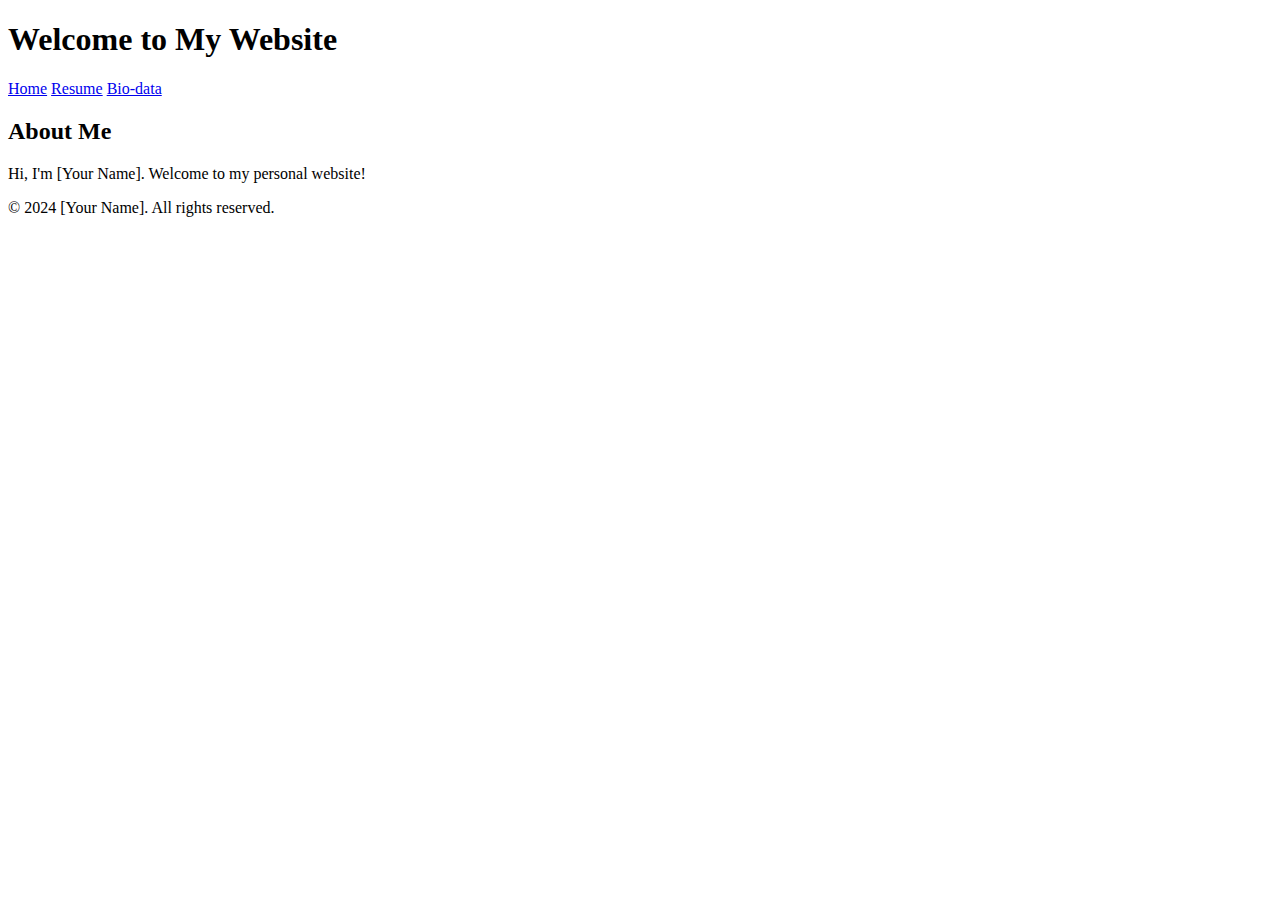
==== index.html @ c0c9b6e3 "Create index.html" ====
<!DOCTYPE html>
<html lang="en">
<head>
    <meta charset="UTF-8">
    <meta name="viewport" content="width=device-width, initial-scale=1.0">
    <title>My Website</title>
    <link rel="stylesheet" href="styles.css">
</head>
<body>
    <header>
        <h1>Welcome to My Website</h1>
        <nav>
            <a href="index.html">Home</a>
            <a href="resume.html">Resume</a>
            <a href="bio.html">Bio-data</a>
        </nav>
    </header>
    <main>
        <h2>About Me</h2>
        <p>Hi, I'm [Your Name]. Welcome to my personal website!</p>
    </main>
    <footer>
        <p>&copy; 2024 [Your Name]. All rights reserved.</p>
    </footer>
</body>
</html>
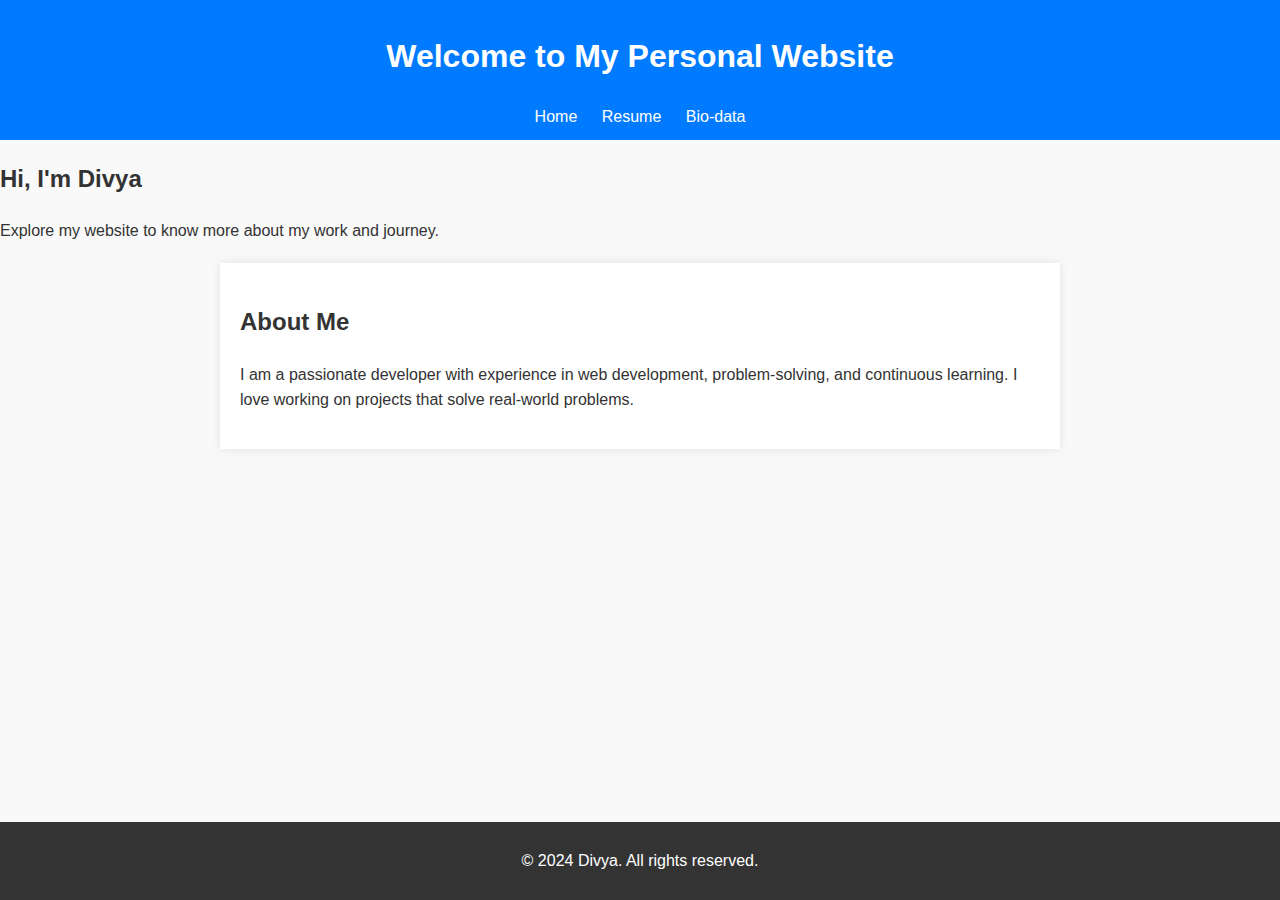
==== commit 55299300: "Update index.html" ====
--- a/index.html
+++ b/index.html
@@ -3,24 +3,39 @@
 <head>
     <meta charset="UTF-8">
     <meta name="viewport" content="width=device-width, initial-scale=1.0">
-    <title>My Website</title>
+    <title>My Personal Website</title>
     <link rel="stylesheet" href="styles.css">
 </head>
 <body>
     <header>
-        <h1>Welcome to My Website</h1>
-        <nav>
-            <a href="index.html">Home</a>
-            <a href="resume.html">Resume</a>
-            <a href="bio.html">Bio-data</a>
-        </nav>
+        <div class="container">
+            <h1>Welcome to My Personal Website</h1>
+            <nav>
+                <a href="index.html">Home</a>
+                <a href="resume.html">Resume</a>
+                <a href="bio.html">Bio-data</a>
+            </nav>
+        </div>
     </header>
+
+    <section class="hero">
+        <div class="container">
+            <h2>Hi, I'm Divya</h2>
+            <p>Explore my website to know more about my work and journey.</p>
+        </div>
+    </section>
+
     <main>
-        <h2>About Me</h2>
-        <p>Hi, I'm [Your Name]. Welcome to my personal website!</p>
+        <div class="container">
+            <h2>About Me</h2>
+            <p>I am a passionate developer with experience in web development, problem-solving, and continuous learning. I love working on projects that solve real-world problems.</p>
+        </div>
     </main>
+
     <footer>
-        <p>&copy; 2024 [Your Name]. All rights reserved.</p>
+        <div class="container">
+            <p>&copy; 2024 Divya. All rights reserved.</p>
+        </div>
     </footer>
 </body>
 </html>
--- a/styles.css
+++ b/styles.css
@@ -0,0 +1,43 @@
+body {
+    font-family: Arial, sans-serif;
+    line-height: 1.6;
+    background: #f9f9f9;
+    color: #333;
+    margin: 0;
+    padding: 0;
+}
+
+header {
+    background: #007BFF;
+    color: white;
+    padding: 10px 0;
+    text-align: center;
+}
+
+header nav a {
+    color: white;
+    margin: 0 10px;
+    text-decoration: none;
+}
+
+header nav a:hover {
+    text-decoration: underline;
+}
+
+main {
+    padding: 20px;
+    background: white;
+    margin: 20px auto;
+    max-width: 800px;
+    box-shadow: 0 0 10px rgba(0, 0, 0, 0.1);
+}
+
+footer {
+    text-align: center;
+    background: #333;
+    color: white;
+    padding: 10px 0;
+    position: fixed;
+    bottom: 0;
+    width: 100%;
+}
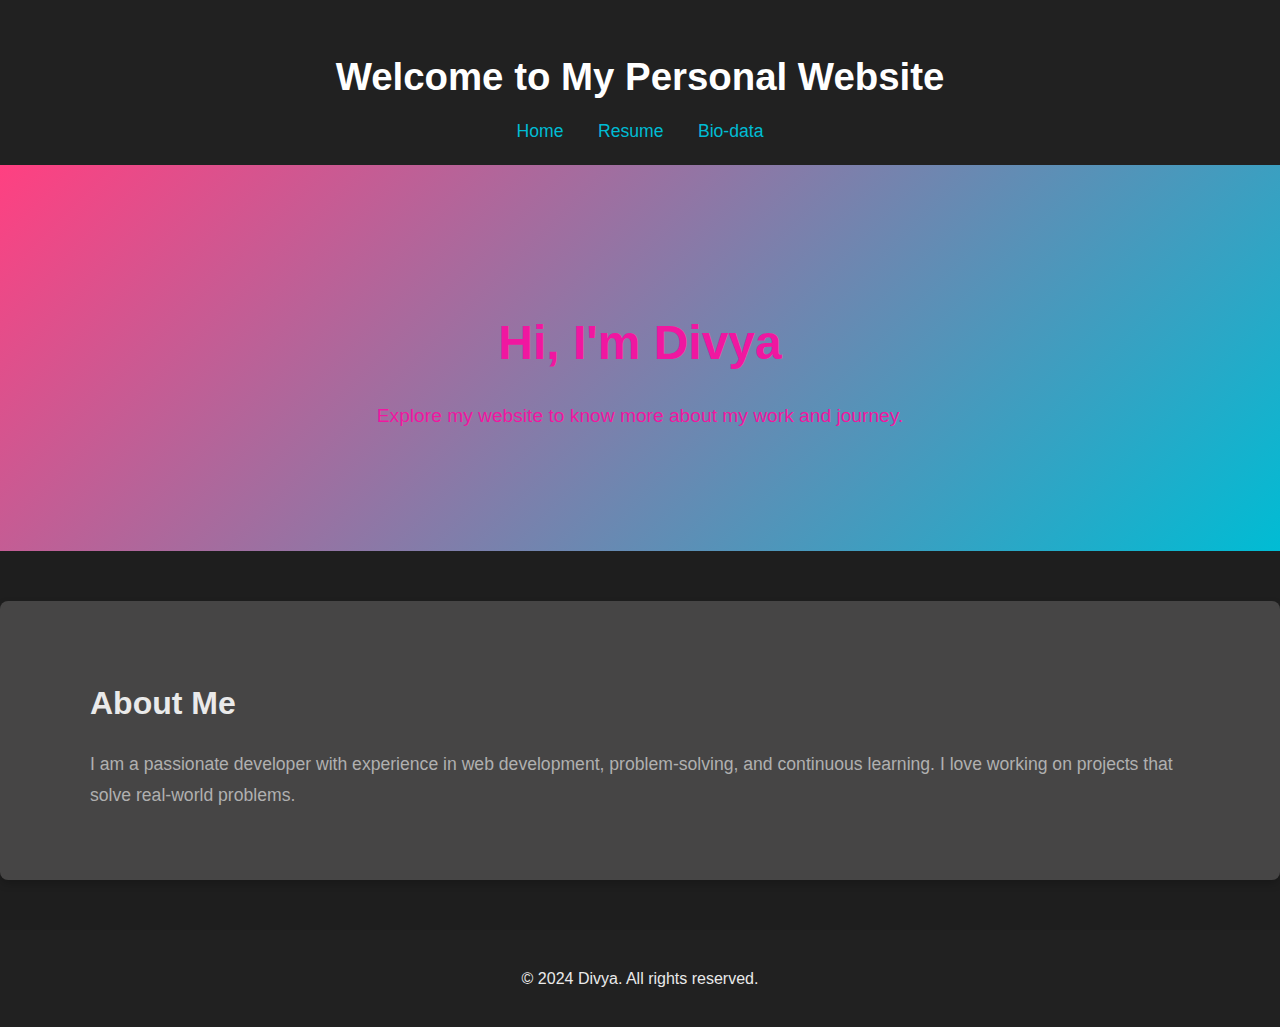
==== commit 419f6aa1: "Update index.html" ====
--- a/index.html
+++ b/index.html
@@ -1,3 +1,4 @@
+
 <!DOCTYPE html>
 <html lang="en">
 <head>
--- a/styles.css
+++ b/styles.css
@@ -1,43 +1,127 @@
-body {
-    font-family: Arial, sans-serif;
-    line-height: 1.6;
-    background: #f9f9f9;
-    color: #333;
+ {
     margin: 0;
     padding: 0;
+    box-sizing: border-box;
+}
+
+body {
+    font-family: 'Segoe UI', Tahoma, Geneva, Verdana, sans-serif;
+    line-height: 1.6;
+    background-color: #1e1e1e;
+    color: #eaeaea;
+    margin: 0;
+}
+
+.container {
+    width: 90%;
+    max-width: 1100px;
+    margin: 0 auto;
 }
 
 header {
-    background: #007BFF;
-    color: white;
-    padding: 10px 0;
+    background-color: #212121;
+    color: #ffffff;
+    padding: 20px 0;
+    box-shadow: 0 4px 8px rgba(0, 0, 0, 0.1);
+}
+
+header h1 {
+    font-size: 2.4rem;
+    text-align: center;
+    margin-bottom: 10px;
+}
+
+header nav {
     text-align: center;
 }
 
 header nav a {
-    color: white;
-    margin: 0 10px;
+    color: #00bcd4;
+    margin: 0 15px;
     text-decoration: none;
+    font-size: 1.1rem;
+    transition: color 0.3s;
 }
 
 header nav a:hover {
-    text-decoration: underline;
+    color: #ff4081; 
+}
+
+.hero {
+    background: linear-gradient(135deg, #ff4081, #00bcd4);
+    color: rgb(240, 23, 160);
+    padding: 100px 20px;
+    text-align: center;
+    margin-bottom: 50px;
+}
+
+.hero h2 {
+    font-size: 3rem;
+    margin-bottom: 15px;
+}
+
+.hero p {
+    font-size: 1.2rem;
 }
 
 main {
-    padding: 20px;
-    background: white;
-    margin: 20px auto;
-    max-width: 800px;
-    box-shadow: 0 0 10px rgba(0, 0, 0, 0.1);
+    padding: 50px 20px;
+    background-color: #464545;
+    border-radius: 8px;
+    box-shadow: 0 4px 8px rgba(0, 0, 0, 0.2);
+    margin-bottom: 50px;
+}
+
+main h2 {
+    font-size: 2rem;
+    color: #eaeaea;
+    margin-bottom: 20px;
+}
+
+main p {
+    font-size: 1.1rem;
+    color: #b0b0b0;
+    line-height: 1.8;
+}
+
+ul {
+    list-style-type: none;
+    padding-left: 20px;
+}
+
+ul li {
+    font-size: 1.1rem;
+    color: #eaeaea;
+    margin-bottom: 10px;
+}
+
+table {
+    width: 100%;
+    border-collapse: collapse;
+    margin-top: 20px;
+}
+
+table th, table td {
+    padding: 15px;
+    text-align: left;
+    border-bottom: 1px solid #444;
+}
+
+table th {
+    background-color: #00bcd4;
+    color: white;
+}
+
+table td {
+    background-color: #333;
 }
 
 footer {
+    background-color: #212121;
+    color: #eaeaea;
     text-align: center;
-    background: #333;
-    color: white;
-    padding: 10px 0;
-    position: fixed;
+    padding: 20px 0;
+    position: relative;
     bottom: 0;
     width: 100%;
 }
